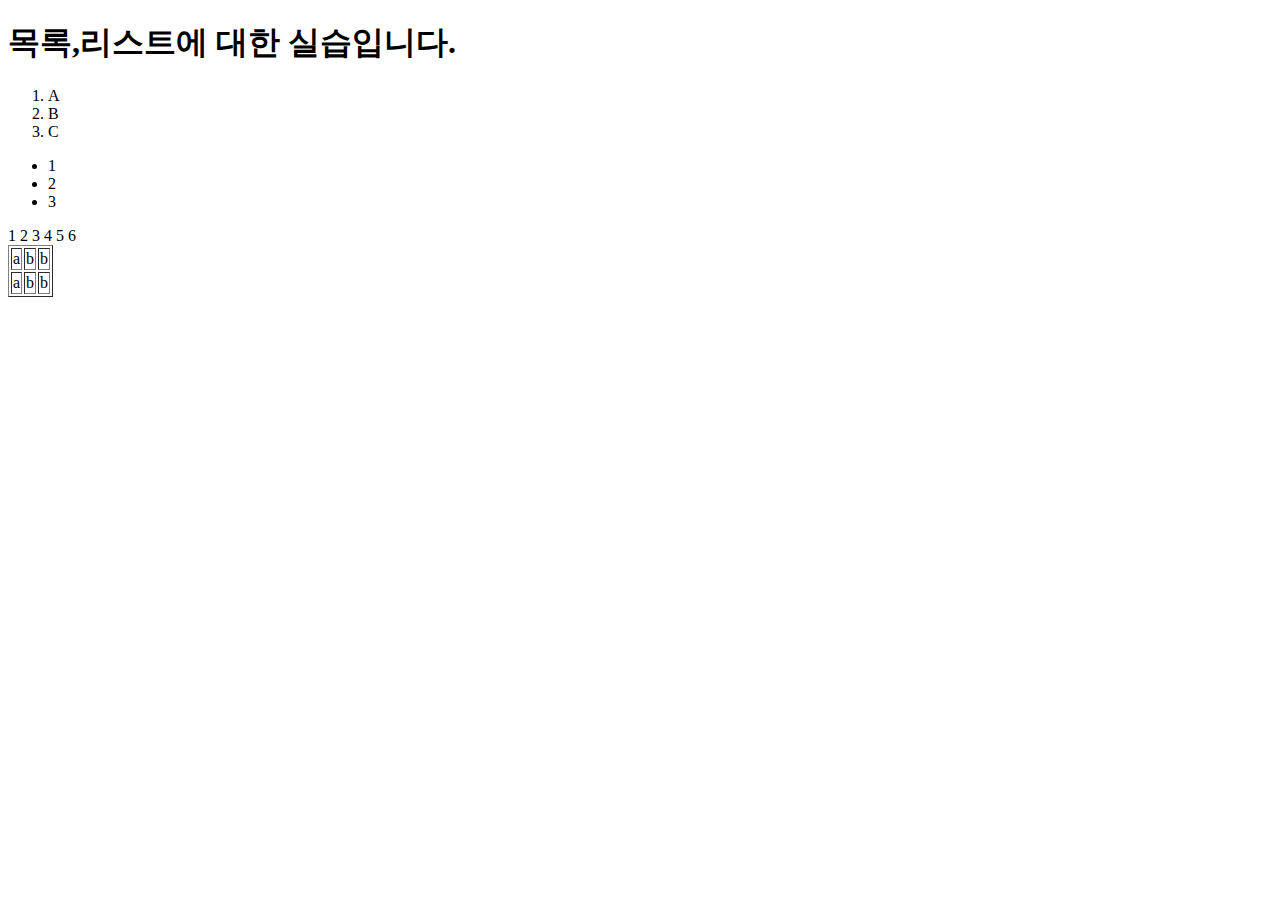
==== basic/index.html @ 2f6d44e2 "Asdfasdf" ====
<!DOCTYPE html>
<html lang="en">
<head>
    <meta charset="UTF-8">
    <meta name="viewport" content="width=device-width, initial-scale=1.0">
    <title>Document</title>
</head>
<body>
    

    <h1> 목록,리스트에 대한 실습입니다. </h1>
    <!--list >> <li-->
    <!-- Ordered List-->
    <!-- UNOrdered List-->
    <ol>
    <li>A</li>
    <li>B</li>
    <li>C</li>
    </ol>

    <ul>
        <li>1</li>
        <li>2</li>
        <li>3</li>
    </ul>
    <tr>
        <td>1</td>
        <td>2</td>
        <td>3</td>
    </tr>
    <tr>
        <td>4</td>
        <td>5</td>
        <td>6</td>
    </tr>

    <table border="1">
        <tr>
            <td>a</td>
            <td>b</td>
            <td>b</td>
        </tr>
        <tr>
            <td>a</td>
            <td>b</td>
            <td>b</td>
        </tr>
    </table>

</body>
</html>
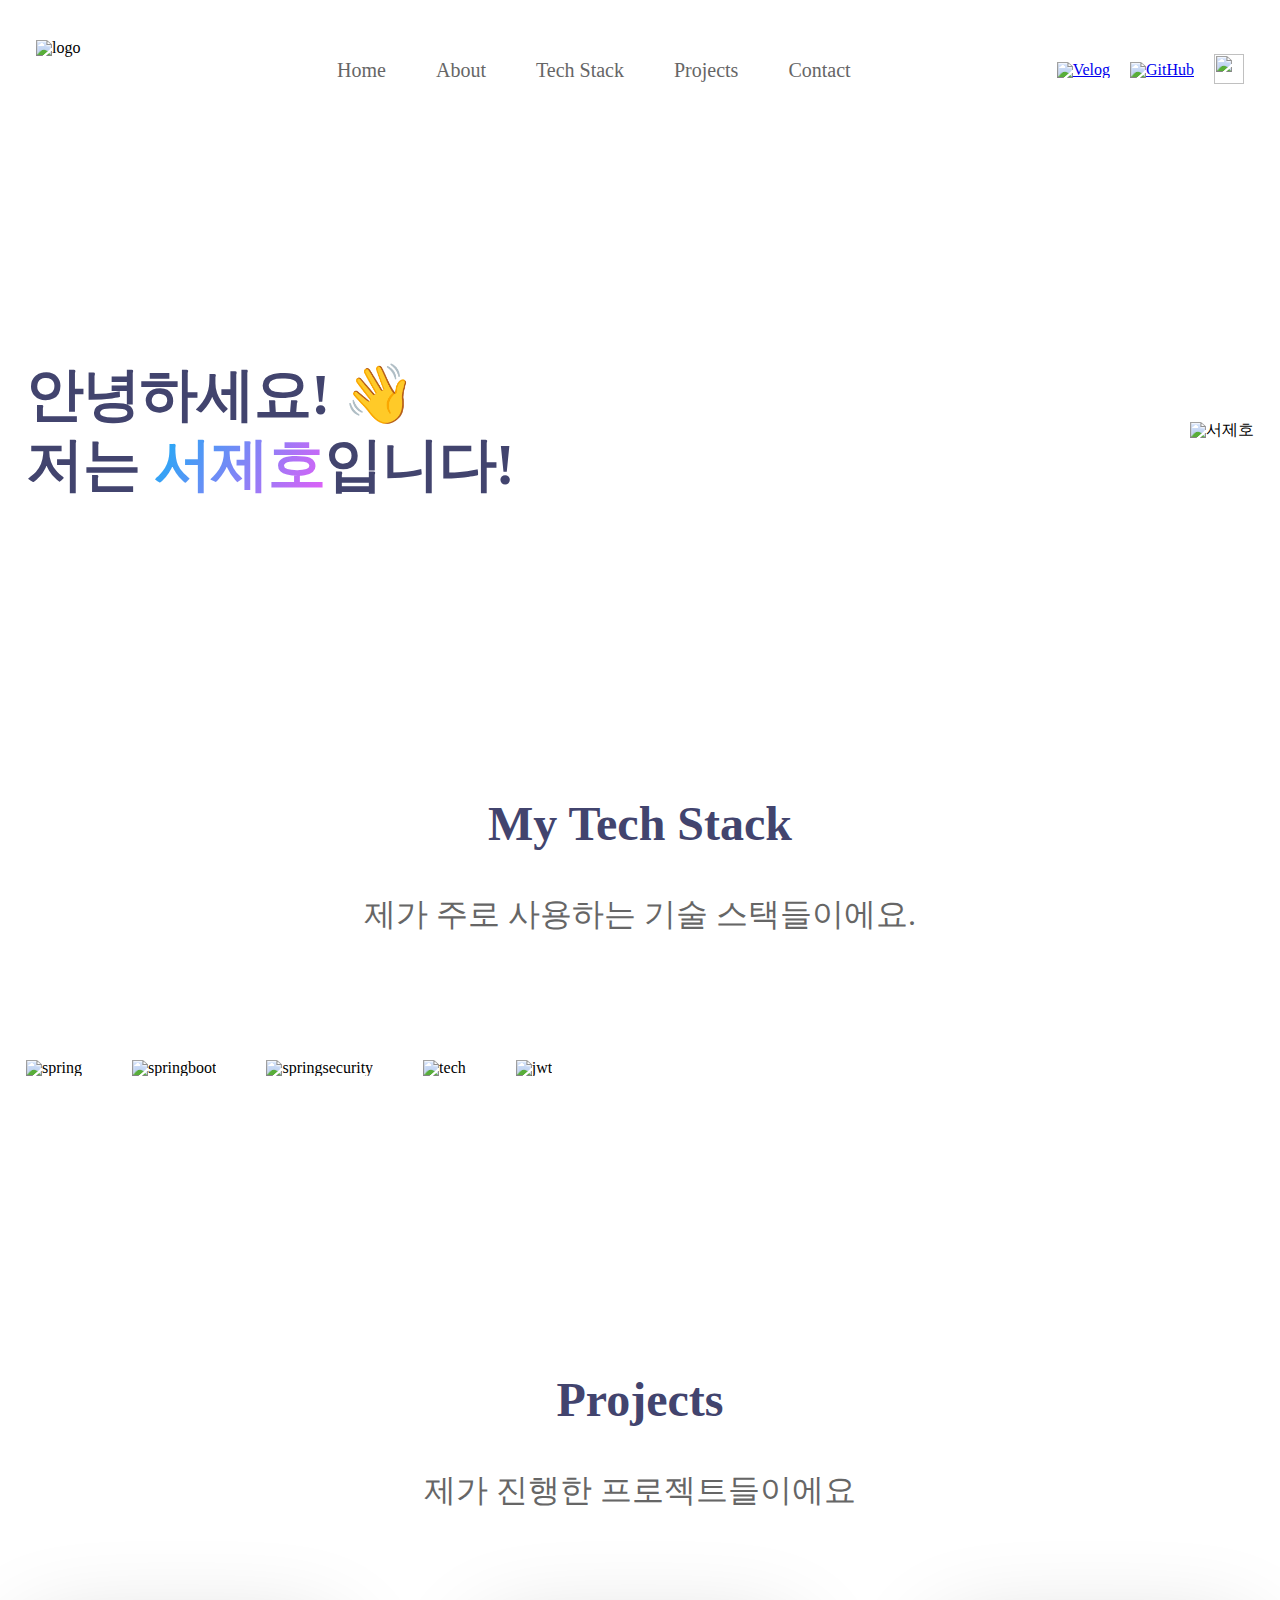
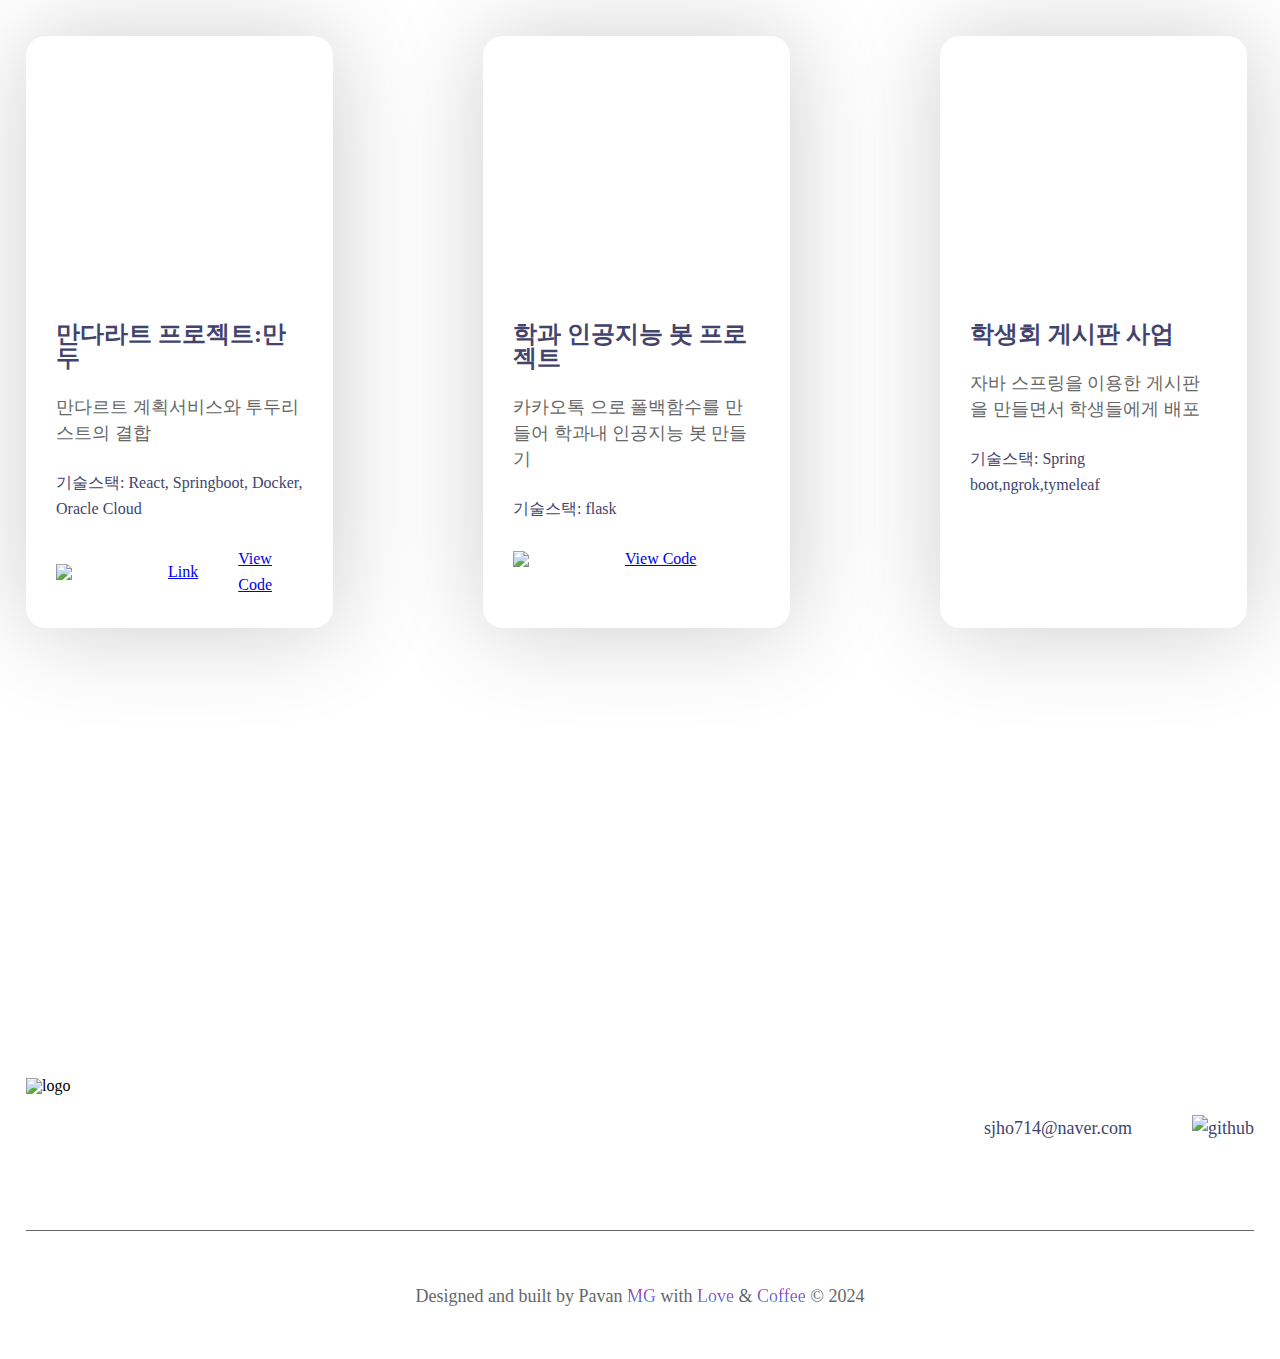
==== commit 642b3543: "Asdfasdf" ====
--- a/basic/index.html
+++ b/basic/index.html
@@ -3,49 +3,155 @@
 <head>
     <meta charset="UTF-8">
     <meta name="viewport" content="width=device-width, initial-scale=1.0">
-    <title>Document</title>
+    <title>서제호의 포트폴리오</title>
+    <link rel="stylesheet" href="./reset.css">
+    <link rel="stylesheet" href="./style.css"> 
+    <link rel="stylesheet" href="responsive.css"><!-- 별도의 CSS 파일 연결 -->
 </head>
 <body>
+    <nav class="top-nav">
+        <img class="top-logo" src="https://github.com/lemonticsoul/web_advanced/assets/127959482/f634e24f-2015-49e5-bde3-a41b82027576" alt="logo"/>
+        <ul class="nav-items">
+            <li>Home</li>
+            <li>About</li>
+            <li>Tech Stack</li>
+            <li>Projects</li>
+            <li>Contact</li>
+        </ul>
     
+    
+        <!-- Social links here -->
+        <div class="top-sns">
+            <a href="https://velog.io/@lemonticsoul/posts"><img src="https://simpleicons.org/icons/velog.svg" alt="Velog"></a>
+            <a href="https://github.com/lemonticsoul"><img src="https://simpleicons.org/icons/github.svg" alt="GitHub"></a>
+            <a href="https://www.instagram.com/library___ho/"><img src="https://simpleicons.org/icons/instagram.svg"></a>
+        </div>
+    </nav>
 
-    <h1> 목록,리스트에 대한 실습입니다. </h1>
-    <!--list >> <li-->
-    <!-- Ordered List-->
-    <!-- UNOrdered List-->
-    <ol>
-    <li>A</li>
-    <li>B</li>
-    <li>C</li>
-    </ol>
 
-    <ul>
-        <li>1</li>
-        <li>2</li>
-        <li>3</li>
-    </ul>
-    <tr>
-        <td>1</td>
-        <td>2</td>
-        <td>3</td>
-    </tr>
-    <tr>
-        <td>4</td>
-        <td>5</td>
-        <td>6</td>
-    </tr>
 
-    <table border="1">
-        <tr>
-            <td>a</td>
-            <td>b</td>
-            <td>b</td>
-        </tr>
-        <tr>
-            <td>a</td>
-            <td>b</td>
-            <td>b</td>
-        </tr>
-    </table>
+    <header>
+        <h1>안녕하세요! 👋<br>저는 <span>서제호</span>입니다!</h1>
+        <img src="https://github.com/lemonticsoul/web_advanced/assets/127959482/f5089856-7541-4405-bca6-3be402ed7671" alt="서제호">
+    </header>
 
+   
+
+    
+    <section id="tech-stack">
+        <div class="section-text">
+          <h2>My Tech Stack</h2>
+          <p>제가 주로 사용하는 기술 스택들이에요.</p>
+        </div>
+        <ul class="tech-stacks">
+          <li>
+            <img src="https://simpleicons.org/icons/spring.svg" alt="spring" />
+          </li>
+          <li>
+            <img src="https://simpleicons.org/icons/springboot.svg" alt="springboot" />
+          </li>
+          <li>
+            <img src="https://simpleicons.org/icons/springsecurity.svg" alt="springsecurity" />
+          </li>
+          <li>
+            <img src="https://simpleicons.org/icons/amazonaws.svg" alt="tech" />
+          </li>
+          <li>
+            <img src="https://simpleicons.org/icons/jsonwebtokens.svg" alt="jwt" />
+          </li>
+          
+          
+        </ul>
+      </section>
+
+   
+    <section id="project-section">
+        <div class="section-text">
+          <h2>Projects</h2>
+          <p>제가 진행한 프로젝트들이에요</p>
+        </div>
+        <div class="project-items">
+          <!-- 프로젝트 1-->
+          <article class="project-item">
+            <div class="project-thumbnail"></div>
+            <div class="project-content">
+              <h4>만다라트 프로젝트:만두</h4>
+              <p class="project-desc">만다르트 계획서비스와 투두리스트의 결합 </p>
+              <div class="project-tech-stack">기술스택: React, Springboot, Docker, Oracle Cloud</div>
+    
+              <div class="project-link">
+                <a href="https://mandomando.swygbro.com/">
+                  <img src="https://github.com/lemonticsoul/web_advanced/assets/127959482/f465a706-e0d6-433d-b7ac-b3347b9a4588">
+                  <div>Link</div>
+                </a>
+                <a href="https://github.com/swyp-3th-8team/backend">
+                
+                  <div>View Code</div>
+                </a>
+              </div>
+            </div>
+          </article>
+          <!-- 프로젝트 2 -->
+          <article class="project-item">
+            <div class="project-thumbnail"></div>
+            <div class="project-content">
+              <h4>학과 인공지능 봇 프로젝트</h4>
+              <p class="project-desc">카카오톡 으로 폴백함수를 만들어 학과내 인공지능 봇 만들기</p>
+              <div class="project-tech-stack">기술스택: flask </div>
+              <!-- 바로가기 링크 -->
+              <div class="project-link">
+                
+                <a href="https://github.com/lemonticsoul/botbot">
+                  <img src="https://search.pstatic.net/common/?src=http%3A%2F%2Fblogfiles.naver.net%2FMjAyMzAyMjNfMTA3%2FMDAxNjc3MTM0NzI3NTQ3.YClhnv5MmJ5rswUoPmDhebCnqxei6tiuRDbftbszt2Mg.3RCjJUw-NtG_4FirnT-mO79rVgCbAJtw6aGKuzt7ix4g.PNG.ehdcjf1004%2Fimage.png&type=a340">
+                  <div>View Code</div>
+                </a>
+              </div>
+            </div>
+          </article>
+          <!-- 프로젝트 3 -->
+          <article class="project-item">
+            <div class="project-thumbnail"></div>
+            <div class="project-content">
+              <h4>학생회 게시판 사업</h4>
+              <p class="project-desc">자바 스프링을 이용한 게시판 을 만들면서 학생들에게 배포</p>
+              <div class="project-tech-stack">기술스택: Spring boot,ngrok,tymeleaf</div>
+              <!-- 바로가기 링크 -->
+            </div>
+          </article>
+        </div>
+    </section>
+    
+    
+    
+          
+
+
+    <footer>
+        <div class="footer-upper">
+          <!-- 로고 -->
+          <img class="footer-logo" src="https://github.com/lemonticsoul/web_advanced/assets/127959482/f634e24f-2015-49e5-bde3-a41b82027576" alt="logo" />
+          <!-- 이메일/연락처/SNS -->
+          <div class="footer-content">
+            <div class="footer-contact">
+              
+              <a href="mailto:cookie00421@gmail.com">sjho714@naver.com</a>
+              <div class="footer-links">
+                <a href="https://github.com/lemonticsoul" target="_blank">
+                  <img style="width:40px;" src="https://simpleicons.org/icons/github.svg" alt="github" />
+                </a>
+               
+              </div>
+            </div>
+          </div>
+        </div>
+        <!-- 가로 선 -->
+        <div class="hr"></div>
+        <div class="madeby">
+          Designed and built by Pavan <span>MG</span>
+          with <span>Love</span> & <span>Coffee</span>
+          &copy; 2024
+        </div>
+      </footer>
+    </body>
 </body>
-</html>+</html>
--- a/basic/style.css
+++ b/basic/style.css
@@ -0,0 +1,250 @@
+body {
+  
+  max-width: 1228px;
+  margin: 0 auto;
+  padding: 0 20px;
+}
+
+.top-nav {
+  padding: 40px 10px;
+
+  display: flex;
+  justify-content: space-between;
+  flex-wrap: wrap;
+}
+
+.top-logo {
+  width:  100px;
+  height: 100px;
+}
+
+.nav-items {
+  /* 정렬 */
+  display: flex;
+  justify-content:space-between; /* 가로 가운데 정렬 */
+  align-items: center; /* 세로 가운데 정렬 */
+  /* flex-item 사이의 간격 */
+  gap: 50px;
+}
+
+.nav-items li {
+  /* 상단 메뉴 글자에 대한 스타일 */
+  color: #666;
+  font-size: 20px;
+  font-weight: 500;
+  line-height: 26px; /* 130% */
+}
+
+.top-sns {
+  display: flex;
+  gap: 20px;
+  align-items: center;
+}
+.top-sns img {
+  width: 30px;
+  height: 30px;
+}
+
+/* ------- 헤더 -----  */
+
+header {
+  padding-top: 220px;
+  padding-bottom: 300px;
+
+  display: flex;
+  justify-content: space-between;
+  align-items: center;
+}
+
+header h1 {
+  color: #42446e;
+  font-size: 58px;
+  font-style: normal;
+  font-weight: 700;
+  line-height: 70px; /* 120.69% */
+  letter-spacing: -1px;
+}
+header h1 span {
+  /* 글씨에 그라데이션 주는 효과 */
+  background: linear-gradient(120deg, #13b0f5 -2.06%, #e35ef7 100%);
+  background-clip: text;
+  color: transparent; /* 글자 색을 투명하게 */
+}
+
+/* ------- 기술 스택 섹션 ----- */
+
+.section-text {
+  padding-bottom: 130px;
+}
+.section-text h2 {
+  color: #42446e;
+  text-align: center;
+  font-size: 48px;
+  font-weight: 700;
+  padding-bottom: 50px;
+}
+.section-text p {
+  color: #666;
+  text-align: center;
+  font-size: 32px;
+  font-style: normal;
+  font-weight: 400;
+}
+
+.tech-stacks {
+  display: flex;
+  gap: 50px;
+  flex-wrap: wrap;
+}
+.tech-stacks img {
+  width:200px;
+  
+
+}
+.tech-stacks li {
+  text-align: center;
+}
+
+#tech-stack {
+  padding-bottom: 300px;
+}
+/* ------- 프로젝트 섹션 ----- */
+#project-section {
+  padding-bottom: 300px;
+}
+.project-items {
+  display: grid;
+  align-items: center;
+  grid-template-columns: repeat(3, 25%);
+  gap: 150px;
+}
+
+.project-link img{
+  width:100px;
+}
+
+.project-link a:hover{
+  color:#13b0f5;
+}
+.project-item {
+  box-shadow: 2px 2px 100px 0px rgba(0, 0, 0, 0.2);
+  border-radius: 20px;
+  height: 100%;
+}
+.project-thumbnail {
+  width: 100%;
+  height: 256px;
+  /* 위쪽 둥글게 둥글게 */
+  border-top-left-radius: 10px;
+  border-top-right-radius: 10px;
+  /* 배경 이미지 가운데 정렬, 가득차게 */
+  background-image: url("https://source.unsplash.com/random/400×400");
+  background-position: center;
+  background-size: cover;
+}
+.project-content {
+  padding: 30px;
+  /* 세로 간격(gap)을 일정하게 주기 위해 flex 적용 */
+  display: flex;
+  flex-direction: column;
+  gap: 24px;
+}
+.project-content h4 {
+  color: #42446e;
+  font-size: 24px;
+  font-weight: 700;
+}
+.project-link {
+  display: flex;
+  align-items: center;
+  gap: 40px;
+}
+.project-link a {
+  display: flex;
+  gap: 12px;
+  align-items: center;
+
+  font-size: 16px;
+  font-weight: 400;
+  line-height: 26px;
+  text-decoration-line: underline;
+}
+
+.project-desc {
+  color: #666;
+  font-size: 18px;
+  font-style: normal;
+  font-weight: 300;
+  line-height: 26px; /* 144.444% */
+}
+
+.project-tech-stack {
+  color: #42446e;
+  font-size: 16px;
+  font-style: normal;
+  font-weight: 400;
+  line-height: 26px; /* 162.5% */
+}
+
+/* ---- footer ---- */
+footer {
+  margin-top:150px;
+  display: flex;
+  flex-direction: column;
+  
+  gap: 52px;
+  padding-bottom: 50px;
+}
+
+.footer-content {
+  display: flex;
+  justify-content: space-between;
+}
+.footer-upper {
+  display: flex;
+  justify-content: space-between;
+}
+
+.footer-logo {
+  width: 100px;
+  height: 100px;
+}
+
+.footer-contact {
+  display: flex;
+  gap: 60px;
+  align-items:center;
+
+  color: #42446e;
+  font-size: 18px;
+  font-weight: 400;
+  line-height: 26px;
+}
+.footer-contact a {
+
+  color: #42446e;
+  text-decoration: none;
+}
+footer .footer-links {
+  display: flex;
+  gap: 20px;
+}
+
+.hr {
+  width: 100%;
+  border-bottom: solid 1px #666;
+}
+
+.madeby {
+  color: #666;
+  text-align: center;
+  font-size: 18px;
+  font-style: normal;
+  font-weight: 400;
+  line-height: 26px; /* 144.444% */
+}
+.madeby span {
+  background: linear-gradient(0deg, #13b0f5 -2.06%, #e70faa 100%);
+  background-clip: text;
+  color: transparent; /* 글자 색을 투명하게 */
+}--- a/basic/responsive.css
+++ b/basic/responsive.css
@@ -0,0 +1,4 @@
+.top-nav .top-logo{
+    width:95px;
+    height:60px;
+}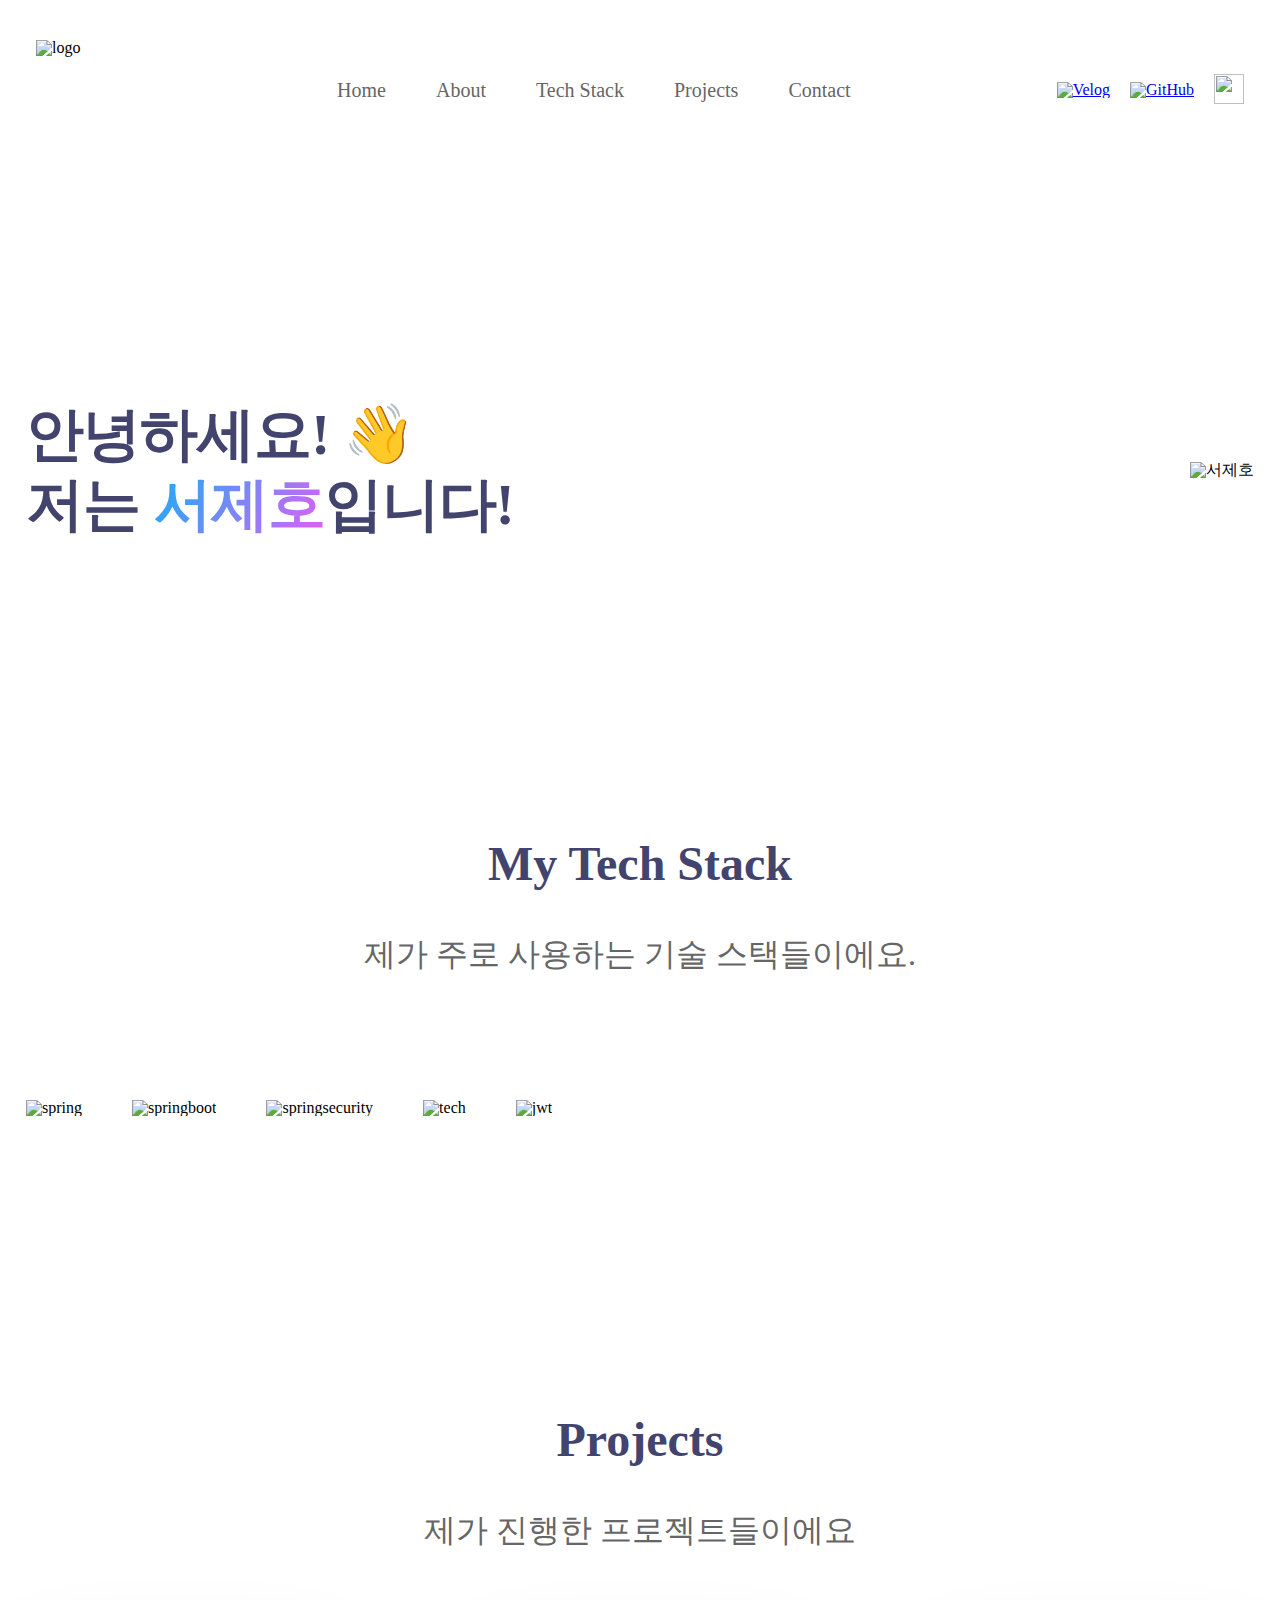
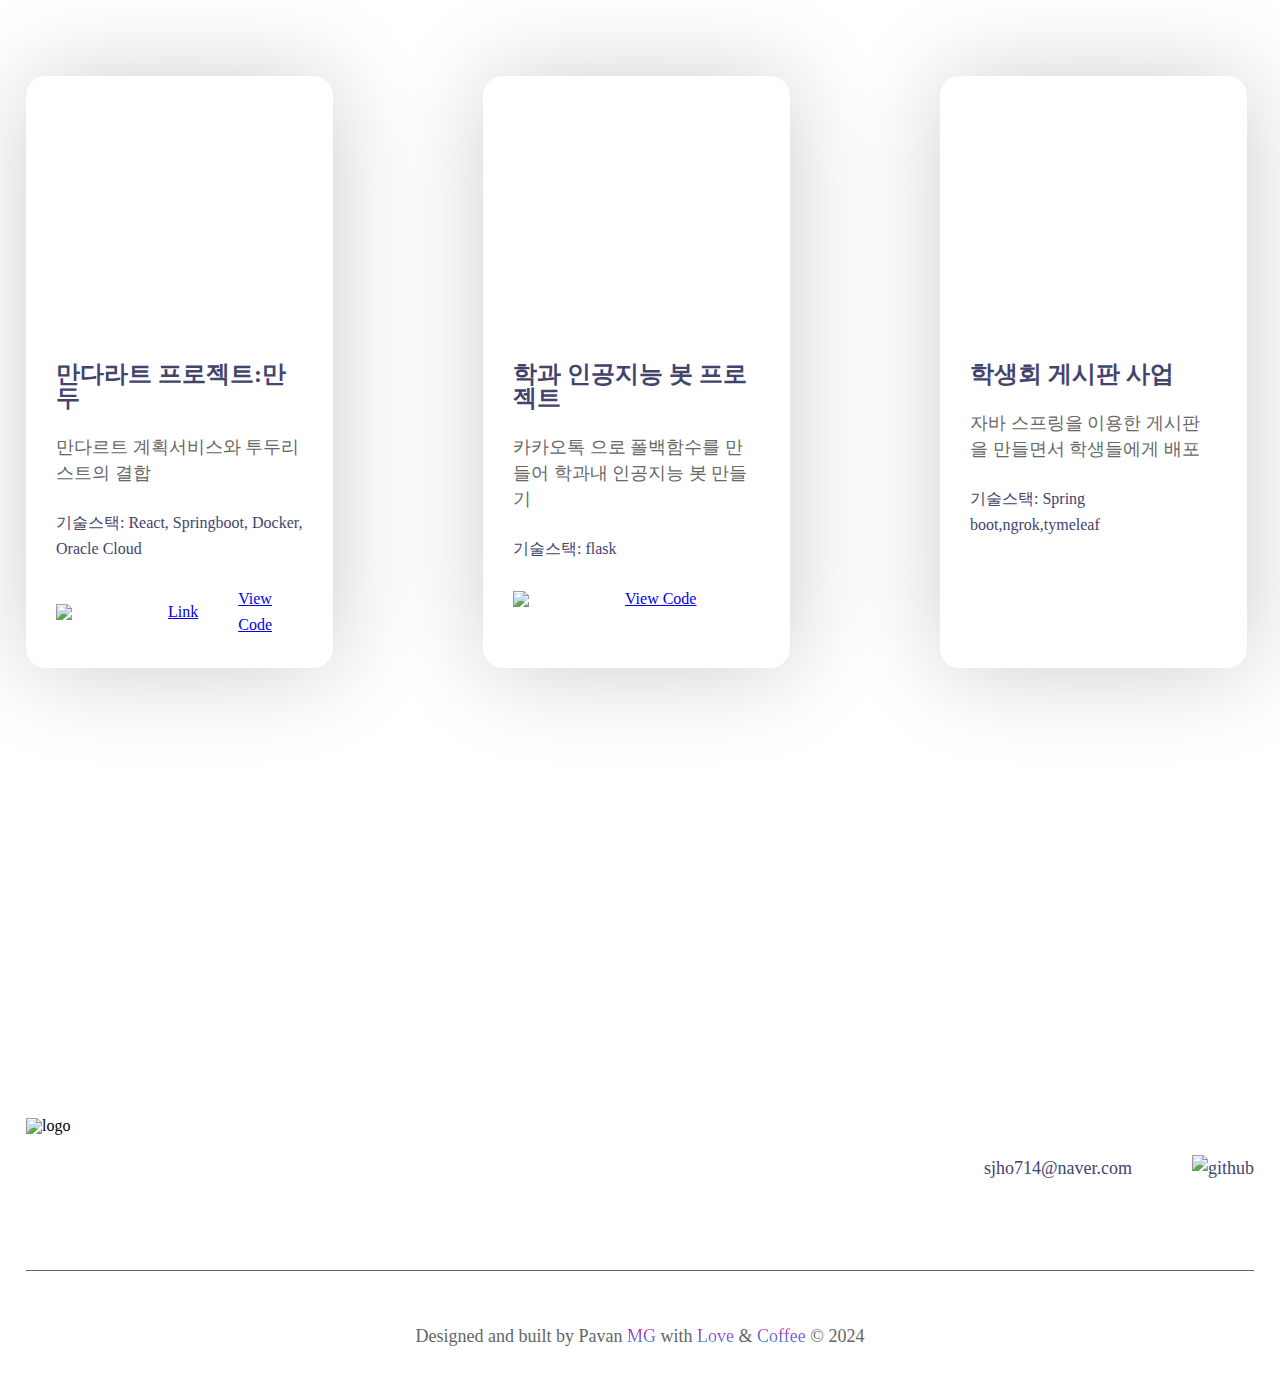
==== commit 7b050c45: "asdfasdfasfd" ====
--- a/basic/index.html
+++ b/basic/index.html
@@ -5,8 +5,9 @@
     <meta name="viewport" content="width=device-width, initial-scale=1.0">
     <title>서제호의 포트폴리오</title>
     <link rel="stylesheet" href="./reset.css">
-    <link rel="stylesheet" href="./style.css"> 
-    <link rel="stylesheet" href="responsive.css"><!-- 별도의 CSS 파일 연결 -->
+    <link rel="stylesheet" href="./style.css" media="(min-width:768px) and (max-width:2000px)">
+    <link rel="stylesheet" href="./style_moblie.css" media="(max-width:768px)"> 
+    <link rel="stylesheet" href="responsive.css" media="(min-width:768px) and (max-width:2000px)"><!-- 별도의 CSS 파일 연결 -->
 </head>
 <body>
     <nav class="top-nav">
--- a/basic/style_moblie.css
+++ b/basic/style_moblie.css
@@ -0,0 +1,263 @@
+body {
+  
+    max-width: 600px;
+    margin: 0 auto;
+    padding: 0 20px;
+  }
+  
+  .top-nav {
+    padding: 20px 10px;
+  
+    display: flex;
+    justify-content: space-around;
+    flex-wrap: wrap;
+  }
+  
+  .top-logo {
+    width:  50px;
+    height: 50px;
+  }
+  
+  .nav-items {
+    /* 정렬 */
+    display: flex;
+    justify-content:space-between; /* 가로 가운데 정렬 */
+    align-items: center; /* 세로 가운데 정렬 */
+    /* flex-item 사이의 간격 */
+    gap: 10px;
+   
+  }
+  
+  .nav-items li {
+    /* 상단 메뉴 글자에 대한 스타일 */
+    color: #666;
+    font-size: 12px;
+    font-weight: 500;
+    line-height: 26px; /* 130% */
+  }
+  
+  .top-sns {
+    display: flex;
+    gap: 10px;
+    align-items: right;
+  }
+  .top-sns img {
+    width: 20px;
+    height: 20px;
+  }
+  
+  /* ------- 헤더 -----  */
+  
+  header {
+    padding-top: 50px;
+    padding-bottom: 50px;
+    padding-left: 20px;
+    padding-right: 20px;
+    display: flex;
+    justify-content: space-between;
+    align-items: center;
+  }
+  
+  header h1 {
+    color: #42446e;
+    font-size: 15px;
+    font-style: normal;
+    font-weight: 700;
+    line-height: 30px; /* 120.69% */
+    letter-spacing: -1px;
+  }
+  header img{
+    width:150px;
+    height: 150px;
+  }
+  header h1 span {
+    /* 글씨에 그라데이션 주는 효과 */
+    background: linear-gradient(120deg, #13b0f5 -2.06%, #e35ef7 100%);
+    background-clip: text;
+    color: transparent; /* 글자 색을 투명하게 */
+  }
+  
+  /* ------- 기술 스택 섹션 ----- */
+  
+  .section-text {
+    padding-bottom: 50px;
+  }
+  .section-text h2 {
+    color: #42446e;
+    text-align: center;
+    font-size: 24px;
+    font-weight: 700;
+    padding-bottom: 50px;
+  }
+  .section-text p {
+    color: #666;
+    text-align: center;
+    font-size: 16px;
+    font-style: normal;
+    font-weight: 400;
+  }
+  
+  .tech-stacks {
+    display: flex;
+    gap: 20px;
+    flex-direction: row;
+    justify-content: center;
+    flex-wrap: wrap;
+  }
+  .tech-stacks img {
+    width:50px;
+    
+  
+  }
+  .tech-stacks li {
+    text-align: center;
+  }
+  
+  #tech-stack {
+    padding-bottom: 50px;
+  }
+  /* ------- 프로젝트 섹션 ----- */
+  #project-section {
+    padding-bottom: 50px;
+  }
+  .project-items {
+    display: flex;
+    flex-direction: column;
+    grid-template-columns: repeat(3, 25%);
+    gap: 20px;
+  }
+  
+  .project-link img{
+    width:30px;
+  }
+  
+  .project-link a:hover{
+    color:#13b0f5;
+  }
+  .project-item {
+    box-shadow: 1px 1px 50px 0px rgba(0, 0, 0, 0.2);
+    border-radius: 15px;
+    height: 100%;
+  }
+  .project-thumbnail {
+    width: 100%;
+    height: 120px;
+    /* 위쪽 둥글게 둥글게 */
+    border-top-left-radius: 10px;
+    border-top-right-radius: 10px;
+    /* 배경 이미지 가운데 정렬, 가득차게 */
+    background-image: url("https://source.unsplash.com/random/400×400");
+    
+    background-size: cover;
+  }
+  .project-content {
+    padding: 5px;
+    /* 세로 간격(gap)을 일정하게 주기 위해 flex 적용 */
+    display: flex;
+    flex-direction: column;
+    gap: 7px;
+  }
+  .project-content h4 {
+    color: #42446e;
+    font-size: 14px;
+    font-weight: 700;
+  }
+  
+
+  .project-link {
+    display: flex;
+    align-items: center;
+    gap: 7px;
+  }
+  .project-link a {
+    display: flex;
+    gap: 12px;
+    align-items: center;
+  
+    font-size: 12px;
+    font-weight: 400;
+    line-height: 26px;
+    text-decoration-line: underline;
+  }
+  
+  .project-desc {
+    color: #666;
+    font-size: 12px;
+    font-style: normal;
+    font-weight: 300;
+    line-height: 26px; /* 144.444% */
+  }
+  
+  .project-tech-stack {
+    color: #42446e;
+    font-size: 12px;
+    font-style: normal;
+    font-weight: 400;
+    line-height: 26px; /* 162.5% */
+  }
+  
+  /* ---- footer ---- */
+  footer {
+    margin-top:50px;
+    display: flex;
+    flex-direction: column;
+    
+    gap: 20px;
+    padding-bottom: 50px;
+  }
+  
+  .footer-content {
+    display: flex;
+    justify-content: space-between;
+  }
+  .footer-upper {
+    display: flex;
+    justify-content: space-between;
+  }
+  
+  .footer-logo {
+    width: 50px;
+    height: 50px;
+  }
+  
+  .footer-contact {
+    display: flex;
+    gap: 20px;
+    align-items:center;
+  
+    color: #42446e;
+    font-size: 14px;
+    font-weight: 400;
+    line-height: 26px;
+  }
+  .footer-contact a {
+  
+    color: #42446e;
+    text-decoration: none;
+  }
+  footer .footer-links {
+    display: flex;
+    gap: 20px;
+  }
+  footer .footer-links img {
+    width:20px
+  }
+  
+  .hr {
+    width: 100%;
+    border-bottom: solid 1px #666;
+  }
+  
+  .madeby {
+    color: #666;
+    text-align: center;
+    font-size: 12px;
+    font-style: normal;
+    font-weight: 400;
+    line-height: 26px; /* 144.444% */
+  }
+  .madeby span {
+    background: linear-gradient(0deg, #13b0f5 -2.06%, #e70faa 100%);
+    background-clip: text;
+    color: transparent; /* 글자 색을 투명하게 */
+  }--- a/basic/responsive.css
+++ b/basic/responsive.css
@@ -1,4 +1,12 @@
 .top-nav .top-logo{
     width:95px;
-    height:60px;
+    height:100px;
+}
+
+.madeby span{
+    background-clip: text;
+
+}
+.nav-itmes-mobile{
+    display:flex;
 }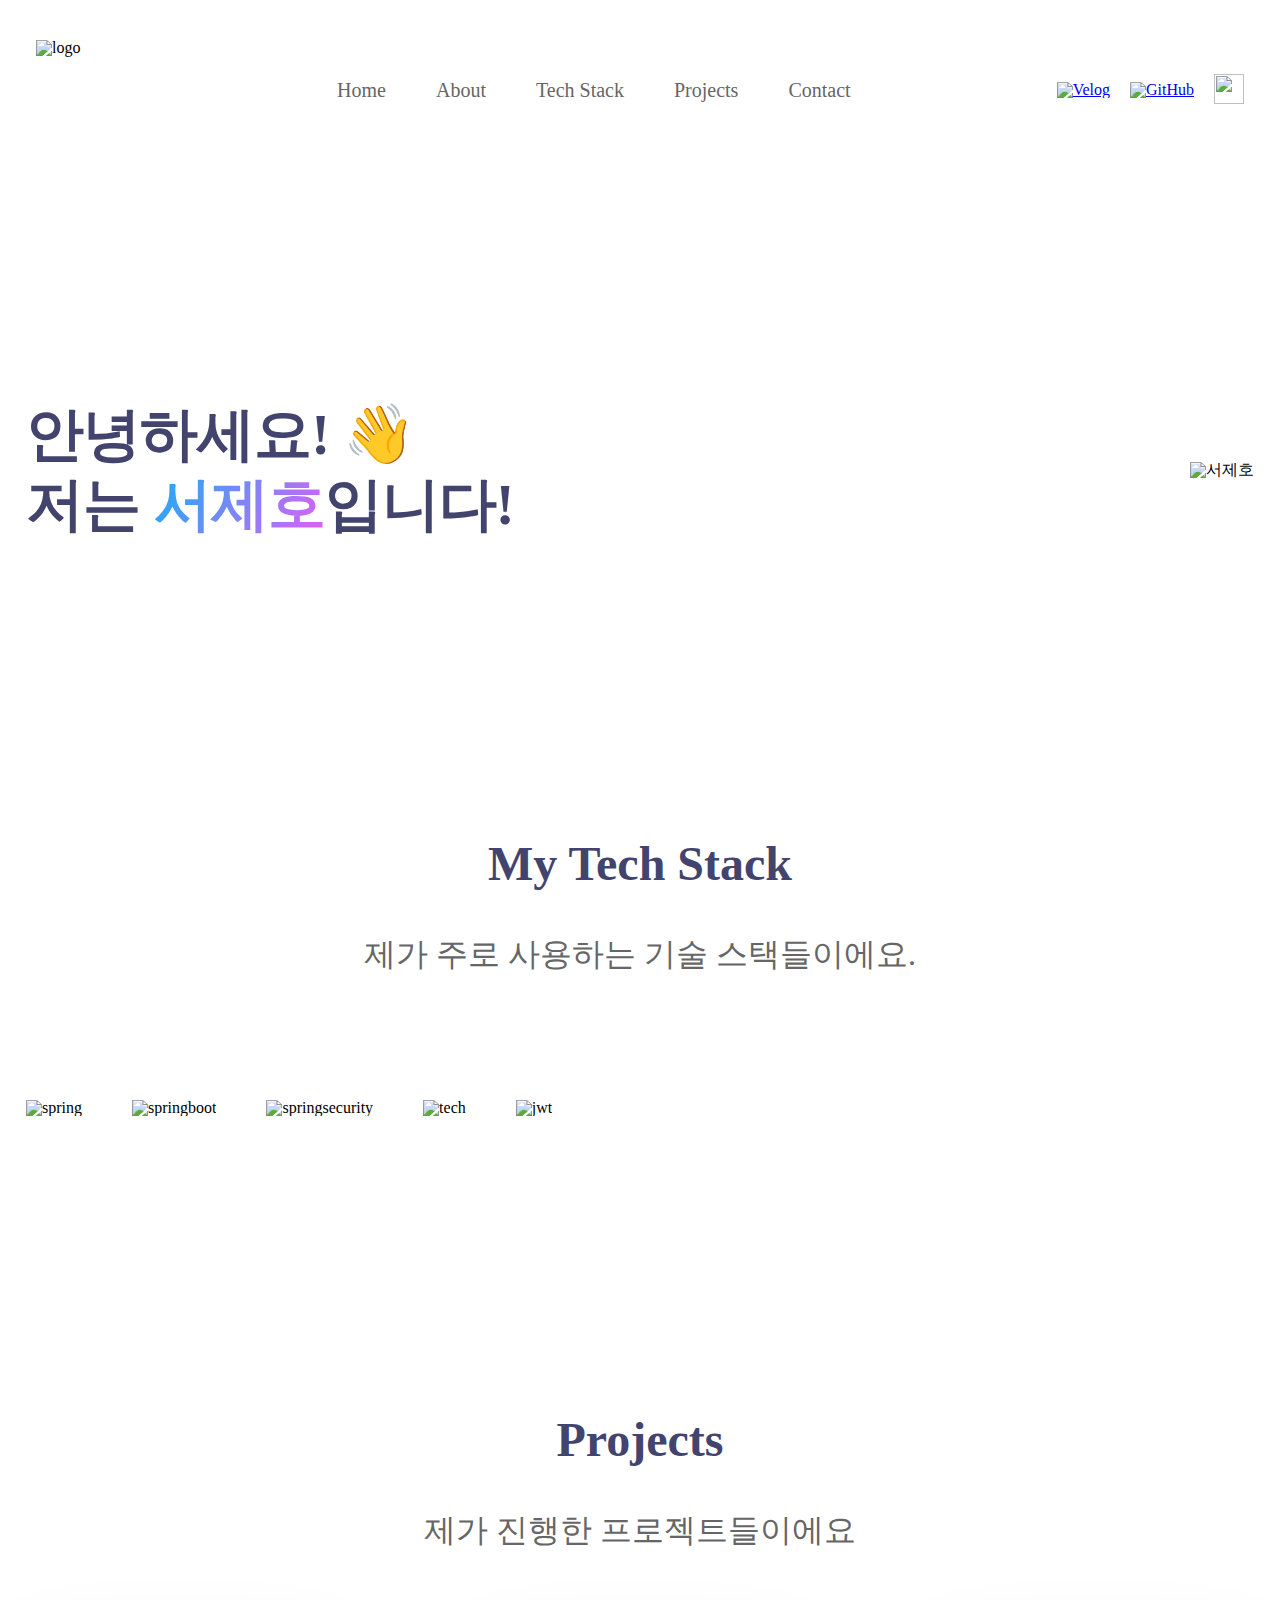
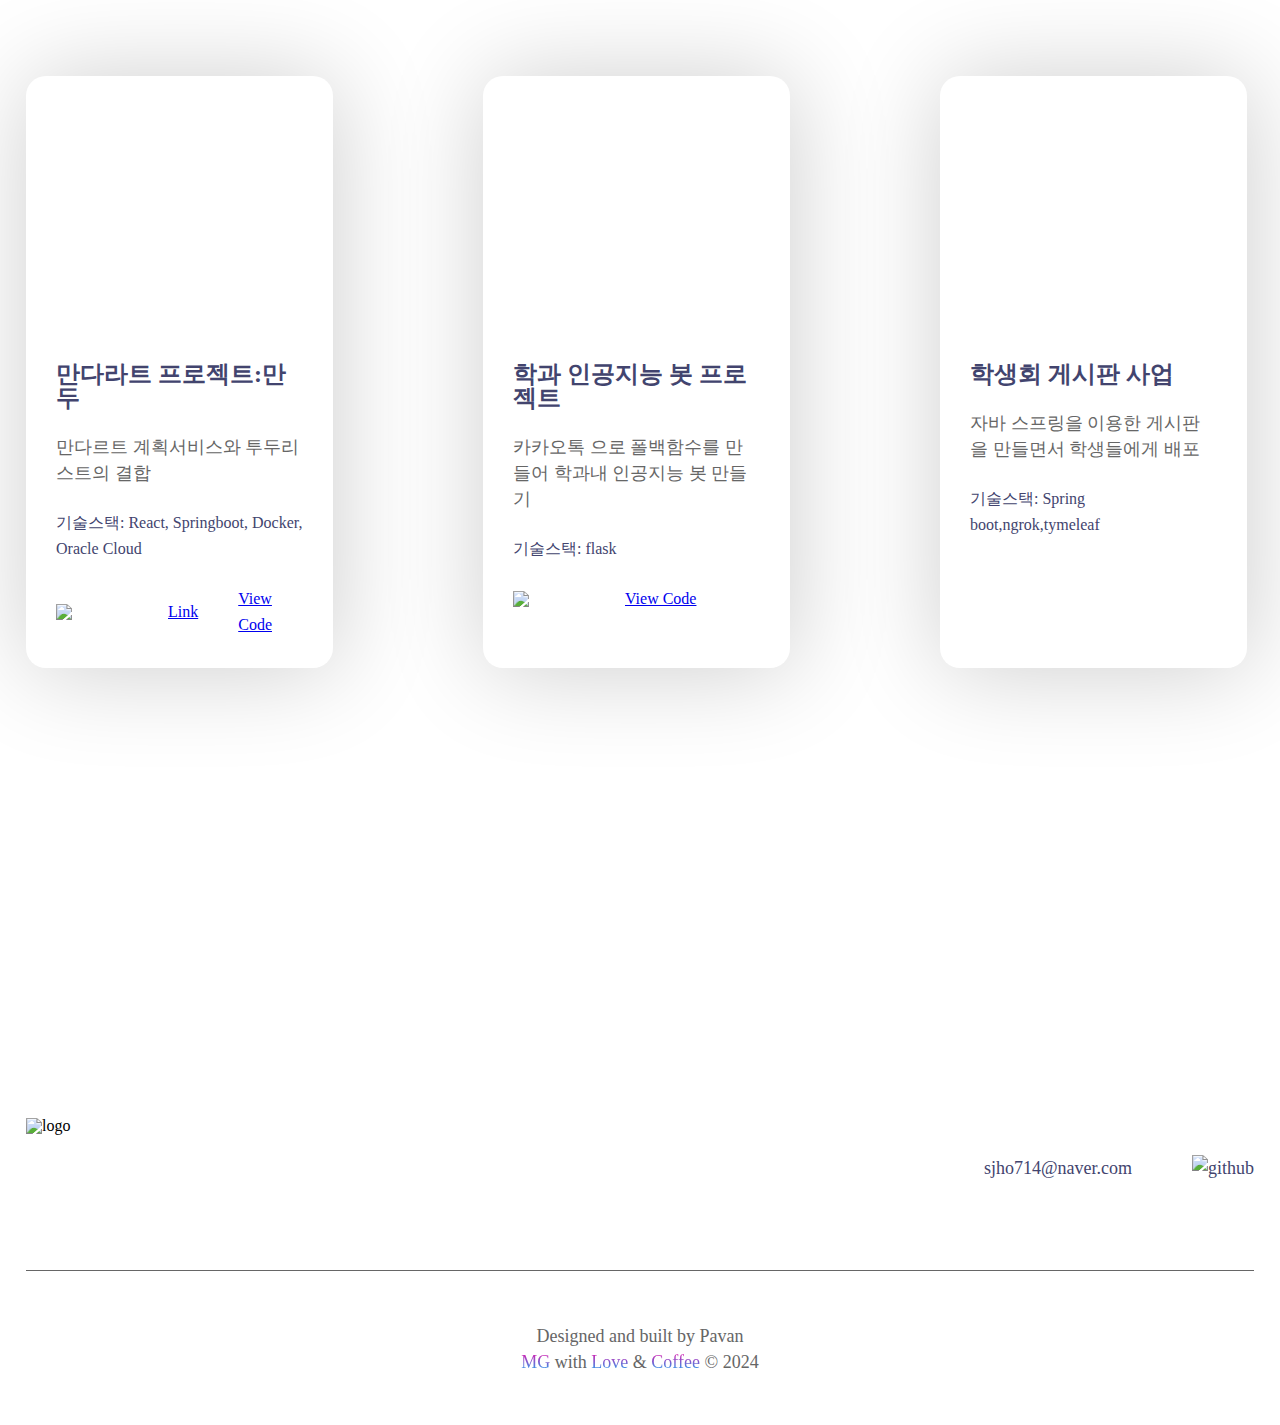
==== commit 58f5f6d6: "refact:프로젝트 변경" ====
--- a/basic/index.html
+++ b/basic/index.html
@@ -33,7 +33,7 @@
 
     <header>
         <h1>안녕하세요! 👋<br>저는 <span>서제호</span>입니다!</h1>
-        <img src="https://github.com/lemonticsoul/web_advanced/assets/127959482/f5089856-7541-4405-bca6-3be402ed7671" alt="서제호">
+        <img src="https://github.com/lemonticsoul/web_advanced/assets/127959482/ddbb0fdb-a01f-4ed7-b7ed-20672fd9add2" alt="서제호">
     </header>
 
    
@@ -148,7 +148,7 @@
         <!-- 가로 선 -->
         <div class="hr"></div>
         <div class="madeby">
-          Designed and built by Pavan <span>MG</span>
+          Designed and built by Pavan <br><span>MG</span>
           with <span>Love</span> & <span>Coffee</span>
           &copy; 2024
         </div>
--- a/basic/style_moblie.css
+++ b/basic/style_moblie.css
@@ -3,6 +3,9 @@
     max-width: 600px;
     margin: 0 auto;
     padding: 0 20px;
+
+    background: rgb(238,174,202);
+    background: linear-gradient(170deg, rgba(238,174,202,0.21621148459383754) 0%, rgba(148,187,233,0.21341036414565828) 100%);
   }
   
   .top-nav {
@@ -69,6 +72,19 @@
   header img{
     width:150px;
     height: 150px;
+    animation: bounce 2s infinite;
+
+  }
+  @keyframes bounce {
+    0%, 20%, 50%, 80%, 100% {
+      transform: translateY(0);
+    }
+    40% {
+      transform: translateY(-20px);
+    }
+    60% {
+      transform: translateY(-10px);
+    }
   }
   header h1 span {
     /* 글씨에 그라데이션 주는 효과 */
@@ -141,7 +157,7 @@
   }
   .project-thumbnail {
     width: 100%;
-    height: 120px;
+    height: 190px;
     /* 위쪽 둥글게 둥글게 */
     border-top-left-radius: 10px;
     border-top-right-radius: 10px;
